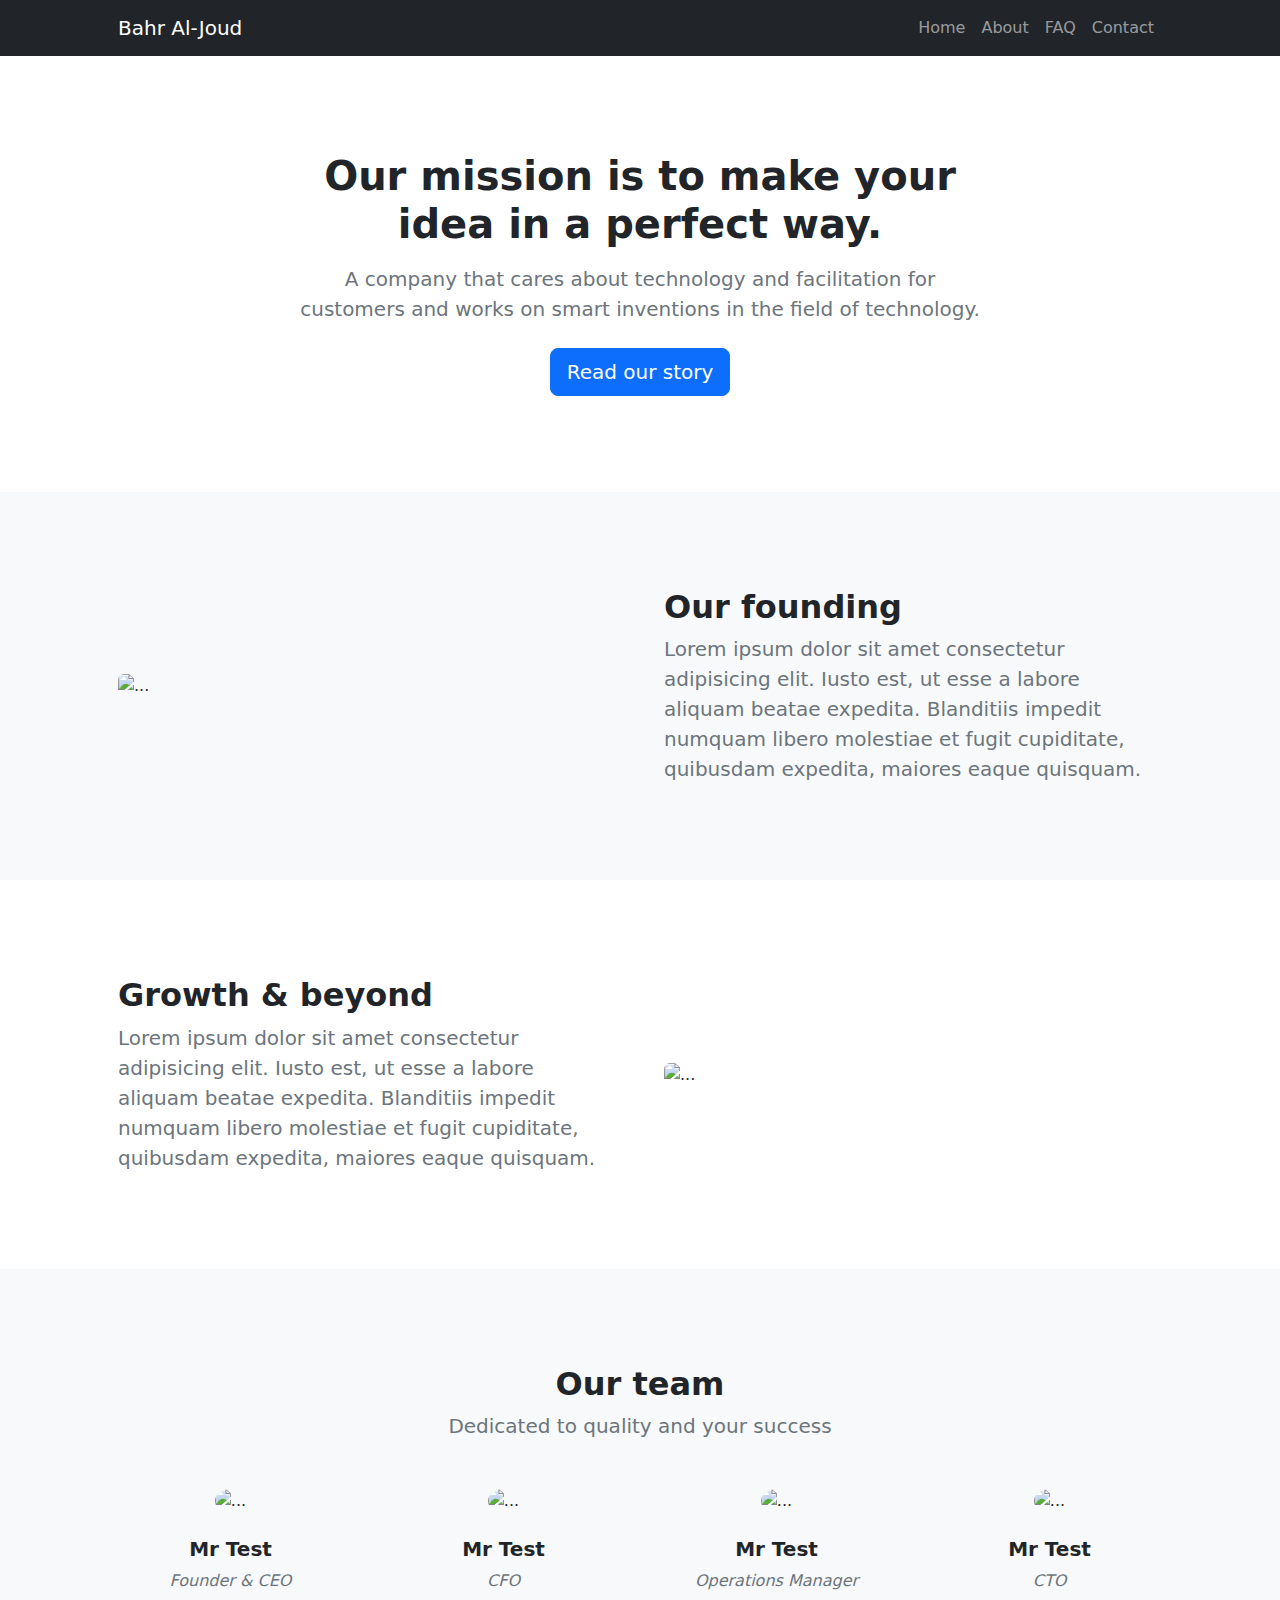
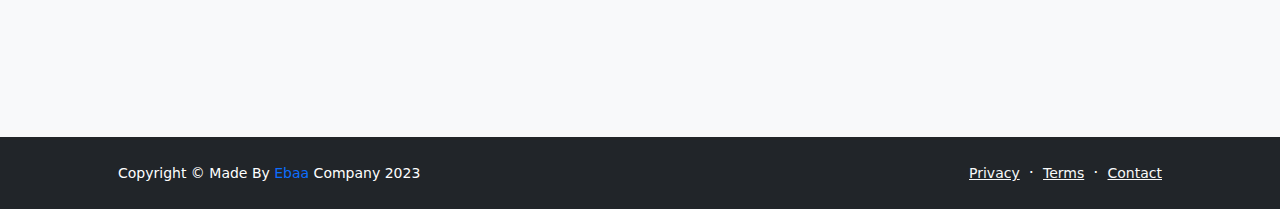
==== about.html @ fa59c3d5 "bahr al joud" ====
<!DOCTYPE html>
<html lang="en">
    <head>
        <meta charset="utf-8" />
        <meta name="viewport" content="width=device-width, initial-scale=1, shrink-to-fit=no" />
        <meta name="description" content="" />
        <meta name="author" content="" />
        <title>Bahr Al-Joud Company</title>
        <!-- Favicon-->
        <link rel="icon" type="image/x-icon" href="assets/favicon.ico" />
        <!-- Bootstrap icons-->
        <link href="https://cdn.jsdelivr.net/npm/bootstrap-icons@1.5.0/font/bootstrap-icons.css" rel="stylesheet" />
        <!-- Core theme CSS (includes Bootstrap)-->
        <link href="css/styles.css" rel="stylesheet" />
    </head>
    <body class="d-flex flex-column">
        <main class="flex-shrink-0">
            <!-- Navigation-->
            <nav class="navbar navbar-expand-lg navbar-dark bg-dark">
                <div class="container px-5">
                    <a class="navbar-brand" href="index.html">Bahr Al-Joud</a>
                    <button class="navbar-toggler" type="button" data-bs-toggle="collapse" data-bs-target="#navbarSupportedContent" aria-controls="navbarSupportedContent" aria-expanded="false" aria-label="Toggle navigation"><span class="navbar-toggler-icon"></span></button>
                    <div class="collapse navbar-collapse" id="navbarSupportedContent">
                        <ul class="navbar-nav ms-auto mb-2 mb-lg-0">
                            <li class="nav-item"><a class="nav-link" href="index.html">Home</a></li>
                            <li class="nav-item"><a class="nav-link" href="about.html">About</a></li>
                            <li class="nav-item"><a class="nav-link" href="faq.html">FAQ</a></li>
                            <li class="nav-item"><a class="nav-link" href="contact.html">Contact</a></li>
                            <!-- <li class="nav-item"><a class="nav-link" href="pricing.html">Pricing</a></li> -->
                        </ul>
                    </div>
                </div>
            </nav>
            <!-- Header-->
            <header class="py-5">
                <div class="container px-5">
                    <div class="row justify-content-center">
                        <div class="col-lg-8 col-xxl-6">
                            <div class="text-center my-5">
                                <h1 class="fw-bolder mb-3">Our mission is to make your idea in a perfect way.</h1>
                                <p class="lead fw-normal text-muted mb-4">A company that cares about technology and facilitation for customers and works on smart inventions in the field of technology.</p>
                                <a class="btn btn-primary btn-lg" href="#scroll-target">Read our story</a>
                            </div>
                        </div>
                    </div>
                </div>
            </header>
            <!-- About section one-->
            <section class="py-5 bg-light" id="scroll-target">
                <div class="container px-5 my-5">
                    <div class="row gx-5 align-items-center">
                        <div class="col-lg-6"><img class="img-fluid rounded mb-5 mb-lg-0" src="https://dummyimage.com/600x400/343a40/6c757d" alt="..." /></div>
                        <div class="col-lg-6">
                            <h2 class="fw-bolder">Our founding</h2>
                            <p class="lead fw-normal text-muted mb-0">Lorem ipsum dolor sit amet consectetur adipisicing elit. Iusto est, ut esse a labore aliquam beatae expedita. Blanditiis impedit numquam libero molestiae et fugit cupiditate, quibusdam expedita, maiores eaque quisquam.</p>
                        </div>
                    </div>
                </div>
            </section>
            <!-- About section two-->
            <section class="py-5">
                <div class="container px-5 my-5">
                    <div class="row gx-5 align-items-center">
                        <div class="col-lg-6 order-first order-lg-last"><img class="img-fluid rounded mb-5 mb-lg-0" src="https://dummyimage.com/600x400/343a40/6c757d" alt="..." /></div>
                        <div class="col-lg-6">
                            <h2 class="fw-bolder">Growth &amp; beyond</h2>
                            <p class="lead fw-normal text-muted mb-0">Lorem ipsum dolor sit amet consectetur adipisicing elit. Iusto est, ut esse a labore aliquam beatae expedita. Blanditiis impedit numquam libero molestiae et fugit cupiditate, quibusdam expedita, maiores eaque quisquam.</p>
                        </div>
                    </div>
                </div>
            </section>
            <!-- Team members section-->
            <section class="py-5 bg-light">
                <div class="container px-5 my-5">
                    <div class="text-center">
                        <h2 class="fw-bolder">Our team</h2>
                        <p class="lead fw-normal text-muted mb-5">Dedicated to quality and your success</p>
                    </div>
                    <div class="row gx-5 row-cols-1 row-cols-sm-2 row-cols-xl-4 justify-content-center">
                        <div class="col mb-5 mb-5 mb-xl-0">
                            <div class="text-center">
                                <img class="img-fluid rounded-circle mb-4 px-4" src="https://dummyimage.com/150x150/ced4da/6c757d" alt="..." />
                                <h5 class="fw-bolder">Mr Test</h5>
                                <div class="fst-italic text-muted">Founder &amp; CEO</div>
                            </div>
                        </div>
                        <div class="col mb-5 mb-5 mb-xl-0">
                            <div class="text-center">
                                <img class="img-fluid rounded-circle mb-4 px-4" src="https://dummyimage.com/150x150/ced4da/6c757d" alt="..." />
                                <h5 class="fw-bolder">Mr Test</h5>
                                <div class="fst-italic text-muted">CFO</div>
                            </div>
                        </div>
                        <div class="col mb-5 mb-5 mb-sm-0">
                            <div class="text-center">
                                <img class="img-fluid rounded-circle mb-4 px-4" src="https://dummyimage.com/150x150/ced4da/6c757d" alt="..." />
                                <h5 class="fw-bolder">Mr Test</h5>
                                <div class="fst-italic text-muted">Operations Manager</div>
                            </div>
                        </div>
                        <div class="col mb-5">
                            <div class="text-center">
                                <img class="img-fluid rounded-circle mb-4 px-4" src="https://dummyimage.com/150x150/ced4da/6c757d" alt="..." />
                                <h5 class="fw-bolder">Mr Test</h5>
                                <div class="fst-italic text-muted">CTO</div>
                            </div>
                        </div>
                    </div>
                </div>
            </section>
        </main>
        <!-- Footer-->
        <footer class="bg-dark py-4 mt-auto">
            <div class="container px-5">
                <div class="row align-items-center justify-content-between flex-column flex-sm-row">
                    <div class="col-auto"><div class="small m-0 text-white">Copyright &copy; Made By <a class="text-decoration-none" href="#">Ebaa </a>Company 2023</div></div>
                    <div class="col-auto">
                        <a class="link-light small" href="#!">Privacy</a>
                        <span class="text-white mx-1">&middot;</span>
                        <a class="link-light small" href="#!">Terms</a>
                        <span class="text-white mx-1">&middot;</span>
                        <a class="link-light small" href="#!">Contact</a>
                    </div>
                </div>
            </div>
        </footer>
        <!-- Bootstrap core JS-->
        <script src="https://cdn.jsdelivr.net/npm/bootstrap@5.2.3/dist/js/bootstrap.bundle.min.js"></script>
        <!-- Core theme JS-->
        <script src="js/scripts.js"></script>
    </body>
</html>
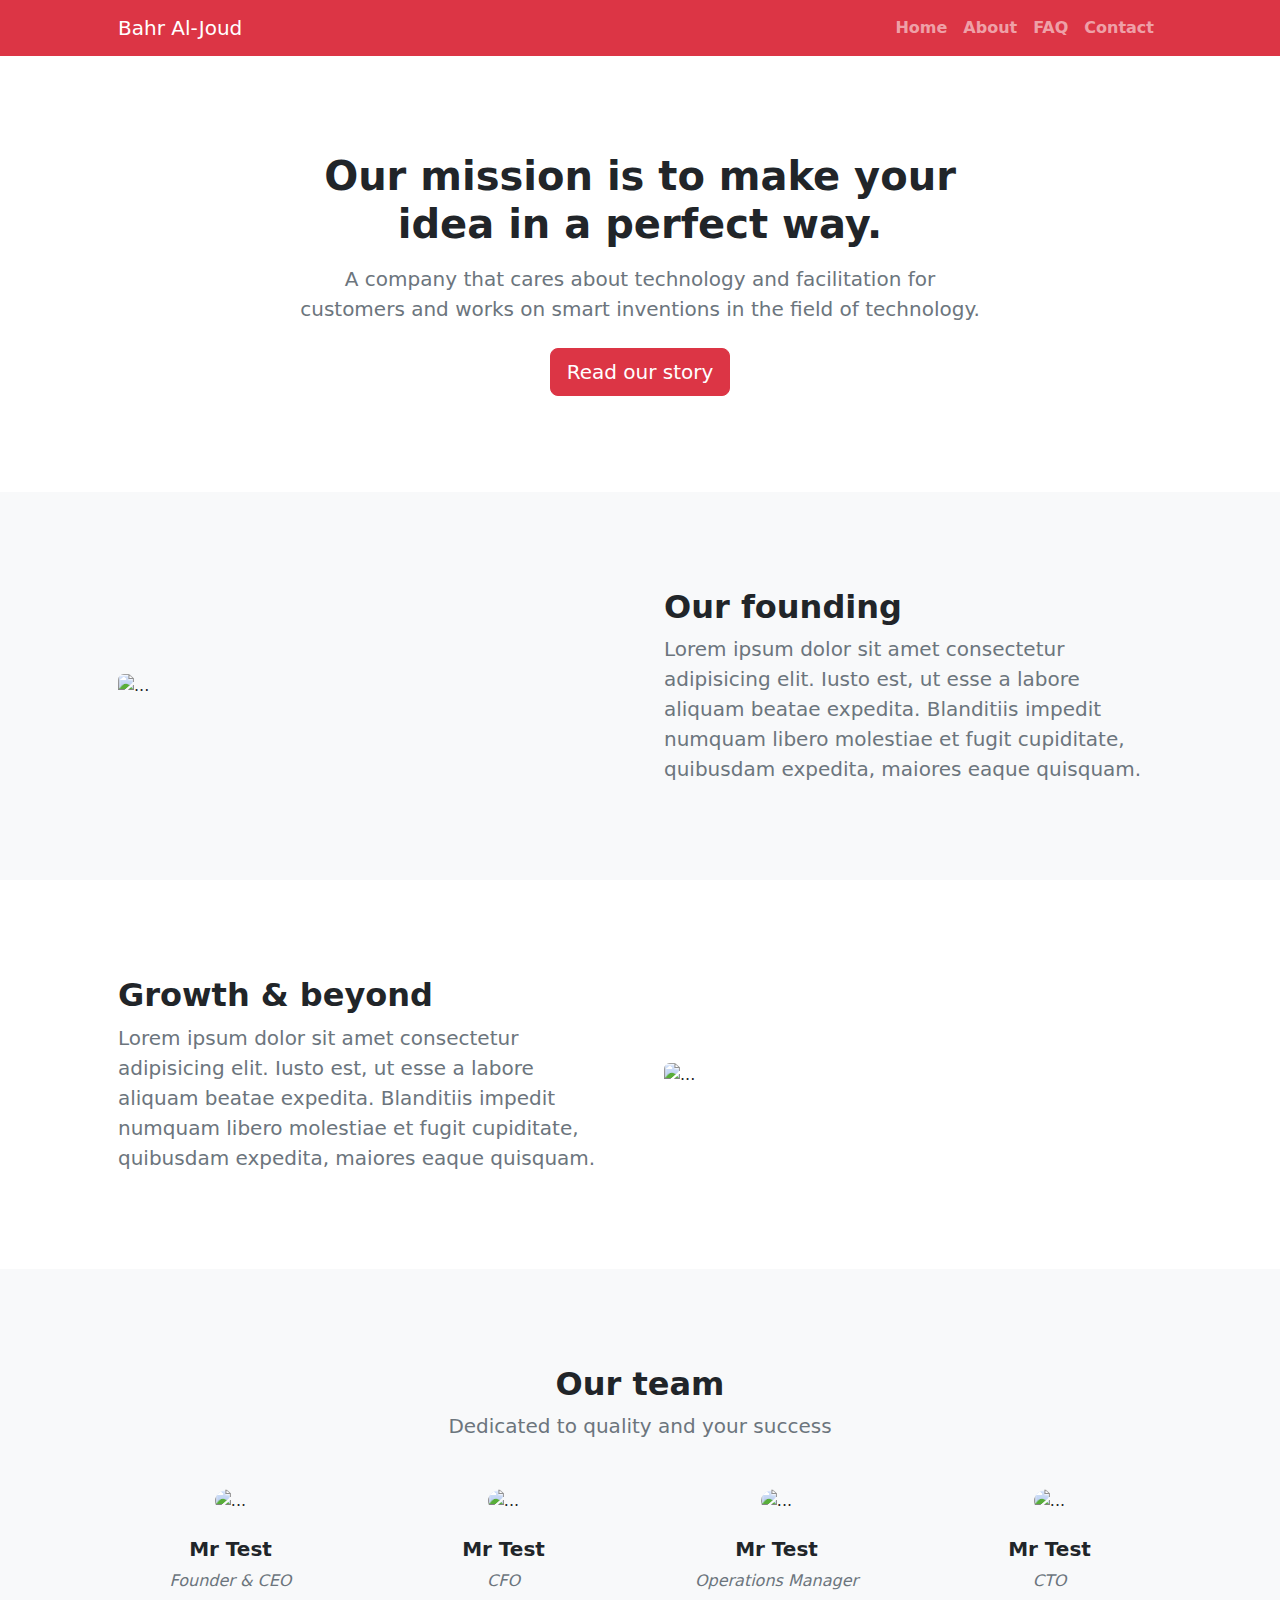
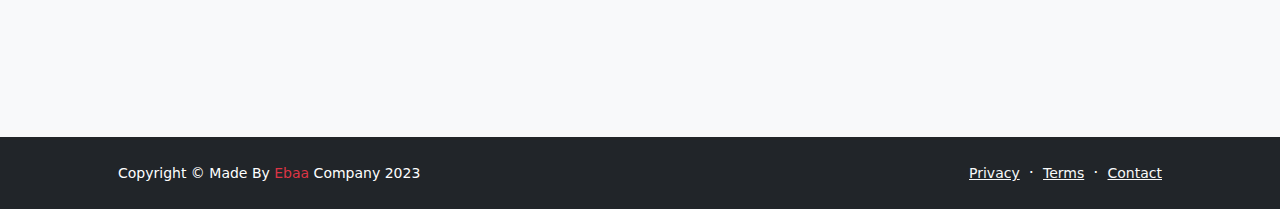
==== commit 4f3e7f80: "Add red color" ====
--- a/about.html
+++ b/about.html
@@ -16,12 +16,12 @@
     <body class="d-flex flex-column">
         <main class="flex-shrink-0">
             <!-- Navigation-->
-            <nav class="navbar navbar-expand-lg navbar-dark bg-dark">
+            <nav class="navbar navbar-expand-lg navbar-dark bg-danger">
                 <div class="container px-5">
                     <a class="navbar-brand" href="index.html">Bahr Al-Joud</a>
                     <button class="navbar-toggler" type="button" data-bs-toggle="collapse" data-bs-target="#navbarSupportedContent" aria-controls="navbarSupportedContent" aria-expanded="false" aria-label="Toggle navigation"><span class="navbar-toggler-icon"></span></button>
                     <div class="collapse navbar-collapse" id="navbarSupportedContent">
-                        <ul class="navbar-nav ms-auto mb-2 mb-lg-0">
+                        <ul class="navbar-nav ms-auto mb-2 mb-lg-0 ">
                             <li class="nav-item"><a class="nav-link" href="index.html">Home</a></li>
                             <li class="nav-item"><a class="nav-link" href="about.html">About</a></li>
                             <li class="nav-item"><a class="nav-link" href="faq.html">FAQ</a></li>
@@ -39,7 +39,7 @@
                             <div class="text-center my-5">
                                 <h1 class="fw-bolder mb-3">Our mission is to make your idea in a perfect way.</h1>
                                 <p class="lead fw-normal text-muted mb-4">A company that cares about technology and facilitation for customers and works on smart inventions in the field of technology.</p>
-                                <a class="btn btn-primary btn-lg" href="#scroll-target">Read our story</a>
+                                <a class="btn btn-danger btn-lg" href="#scroll-target">Read our story</a>
                             </div>
                         </div>
                     </div>
@@ -113,7 +113,7 @@
         <footer class="bg-dark py-4 mt-auto">
             <div class="container px-5">
                 <div class="row align-items-center justify-content-between flex-column flex-sm-row">
-                    <div class="col-auto"><div class="small m-0 text-white">Copyright &copy; Made By <a class="text-decoration-none" href="#">Ebaa </a>Company 2023</div></div>
+                    <div class="col-auto"><div class="small m-0 text-white">Copyright &copy; Made By <a class="text-decoration-none text-danger" href="#">Ebaa </a>Company 2023</div></div>
                     <div class="col-auto">
                         <a class="link-light small" href="#!">Privacy</a>
                         <span class="text-white mx-1">&middot;</span>
